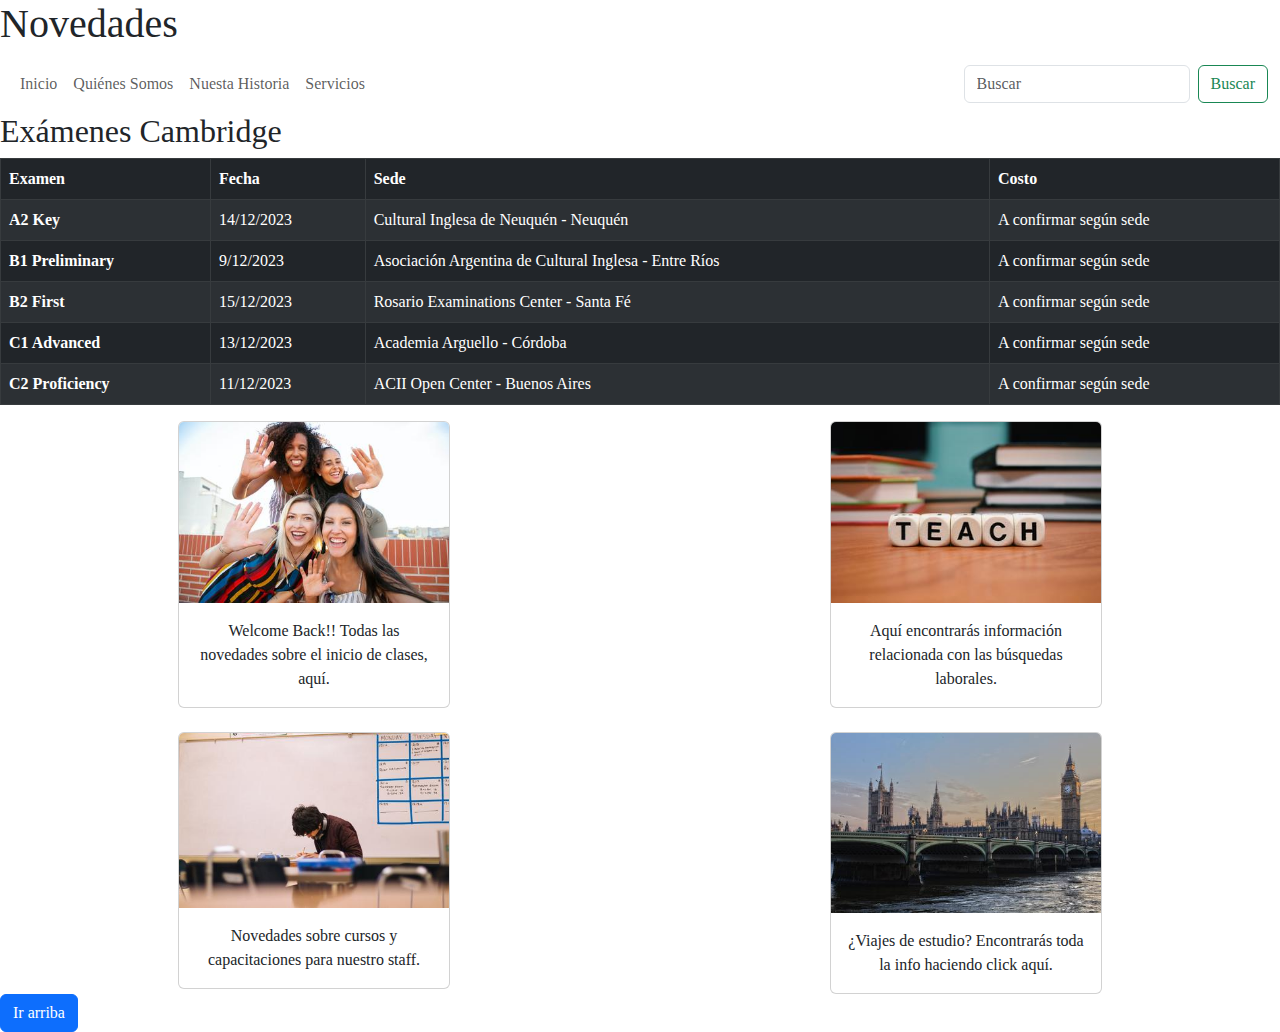
==== novedades.html @ 3f5acf0b "parte3fea" ====
<!DOCTYPE html>
<!DOCTYPE html>
<html lang="en">
<head>
    <meta charset="UTF-8">
    <meta http-equiv="X-UA-Compatible" content="IE=edge">
    <meta name="viewport" content="width=device-width, initial-scale=1.0">
    <link rel="stylesheet" href="./css/style.css">
    <link rel="shortcut icon" href="./assets/img/favicon.png">
    <title>S&R English</title>


    <head>
<body>
    <header>
        <h1 id="arriba">Novedades</h1>
        <nav class="navbar navbar-expand-lg">
          <div class="container-fluid">
            <div class="collapse navbar-collapse" id="navbarSupportedContent">
              <ul class="navbar-nav me-auto mb-2 mb-lg-0">
                <li class="nav-item">
                <a class="nav-link" href="./index.html">Inicio</a>
                </li>
                <li class="nav-item">
                <a class="nav-link" href="./quienessomos.html">Quiénes Somos</a>
                </li>
                <li class="nav-item">
                <a class="nav-link" href="./nuestrahistoria.html">Nuesta Historia</a>
                </li>
                <li class="nav-item">
                <a class="nav-link" href="./servicios.html">Servicios</a>
                </li>
              </ul>
              <form class="d-flex" role="search">
                <input class="form-control me-2" type="buscar" placeholder="Buscar" aria-label="Buscar">
                <button class="btn btn-outline-success" type="submit">Buscar</button>
              </form>
            </div>
          </div>
        </nav>
    </header>
<section>
    <h2>Exámenes Cambridge</h2>
    <table class="table table-responsive table-dark table-bordered table-striped">
        <thead>
          <tr>
            <th scope="col">Examen</th>
            <th scope="col">Fecha</th>
            <th scope="col">Sede</th>
            <th scope="col">Costo</th>
          </tr>
        </thead>
        <tbody>
          <tr>
            <th scope="row">A2 Key</th>
            <td>14/12/2023</td>
            <td>Cultural Inglesa de Neuquén - Neuquén</td>
            <td>A confirmar según sede</td>
          </tr>
          <tr>
            <th scope="row">B1 Preliminary</th>
            <td>9/12/2023</td>
            <td>Asociación Argentina de Cultural Inglesa - Entre Ríos</td>
            <td>A confirmar según sede</td>
          </tr>
          <tr>
            <th scope="row">B2 First</th>
            <td>15/12/2023</td>
            <td>Rosario Examinations Center - Santa Fé</td>
            <td>A confirmar según sede</td>
          </tr>
          <tr>
            <th scope="row">C1 Advanced</th>
            <td>13/12/2023</td>
            <td>Academia Arguello - Córdoba</td>
            <td>A confirmar según sede</td>
          </tr>
          <tr>
            <th scope="row">C2 Proficiency</th>
            <td>11/12/2023</td>
            <td>ACII Open Center - Buenos Aires</td>
            <td>A confirmar según sede</td>
          </tr>
        </tbody>
      </table>
</section>
<main>
    <div class="row row-cols-md-2 row-cols-md-1 g-4">
        <div class="col">
            <div class="card display: block mx-auto" style="width: 17rem;">
                <img src="./assets/img/img17.jpg" class="card-img-top" alt="chicas saludando">
                <div class="card-body text-center">
                <p class="card-text">Welcome Back!! Todas las novedades sobre el inicio de clases, aquí.</p>
                </div>
            </div>
        </div>
        <div class="col">
            <div class="card display: block mx-auto" style="width: 17rem;">
                <img src="./assets/img/img18.jpg" class="card-img-top" alt="chicas saludando">
                <div class="card-body text-center">
                <p class="card-text">Aquí encontrarás información relacionada con las búsquedas laborales.</p>
                </div>
            </div>
        </div>
        <div class="col">
            <div class="card display: block mx-auto" style="width: 17rem;">
                <img src="./assets/img/img19.jpg" class="card-img-top" alt="chicas saludando">
                <div class="card-body text-center">
                <p class="card-text">Novedades sobre cursos y capacitaciones para nuestro staff.</p>
                </div>
            </div>
        </div>
        <div class="col">
            <div class="card display: block mx-auto" style="width: 17rem;">
                <img src="./assets/img/img20.jpg" class="card-img-top" alt="chicas saludando">
                <div class="card-body text-center">
                <p class="card-text">¿Viajes de estudio? Encontrarás toda la info haciendo click aquí.</p>
                </div>
            </div>
        </div>
    </div>
</main>    
<footer>
    <a class="btn btn-primary text-center" href="#arriba" role="button">Ir arriba</a>
</footer>
</body>
</head>
</html>
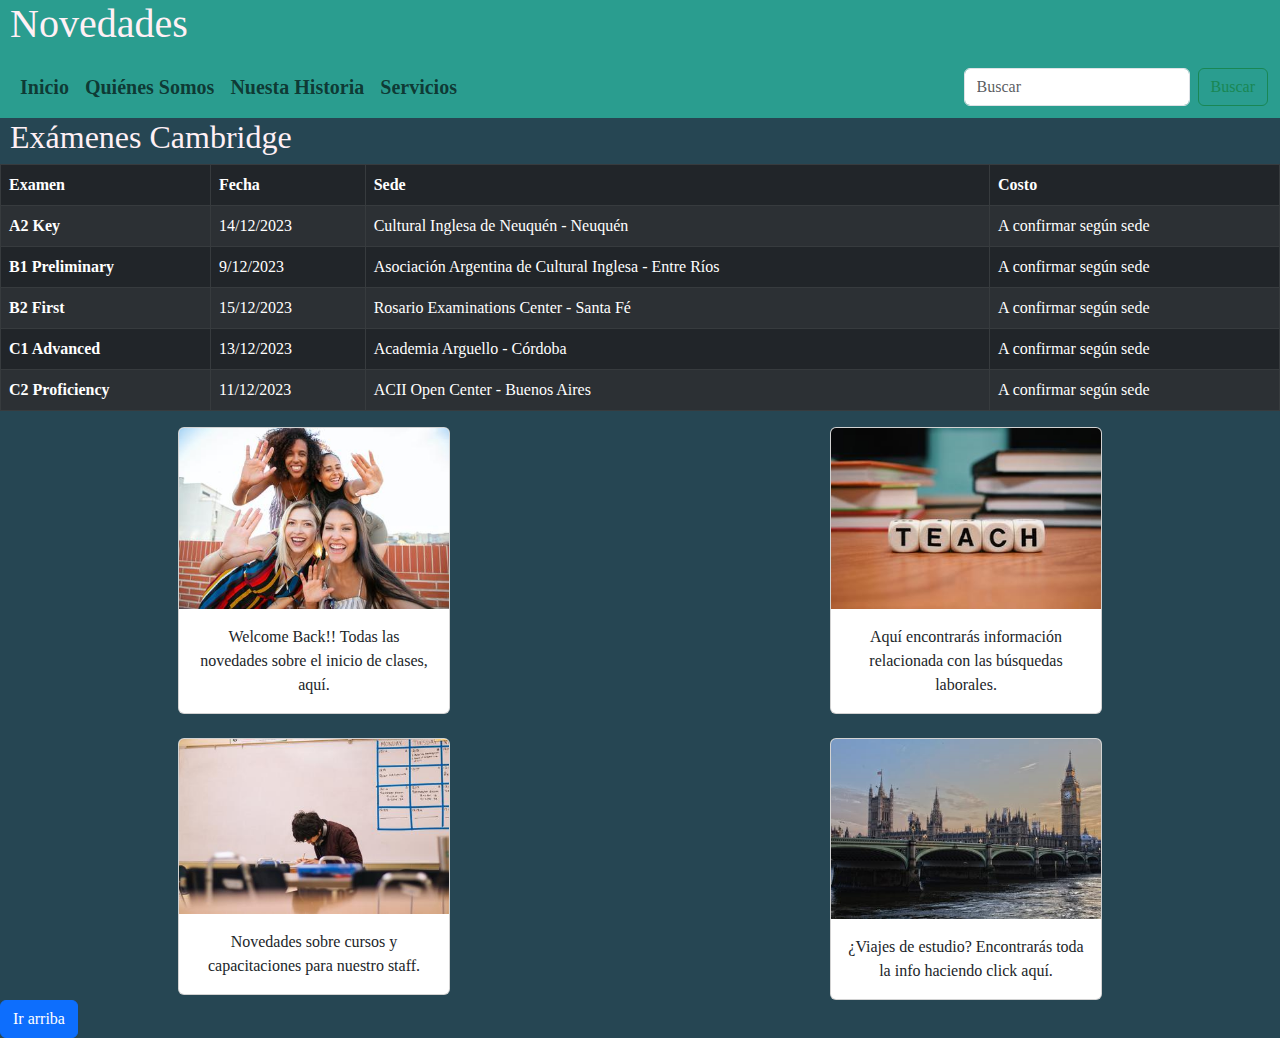
==== commit 766ef136: "version5" ====
--- a/novedades.html
+++ b/novedades.html
@@ -11,36 +11,40 @@
 
 
     <head>
-<body>
+<body class="bgrnd">
     <header>
-        <h1 id="arriba">Novedades</h1>
-        <nav class="navbar navbar-expand-lg">
-          <div class="container-fluid">
-            <div class="collapse navbar-collapse" id="navbarSupportedContent">
-              <ul class="navbar-nav me-auto mb-2 mb-lg-0">
-                <li class="nav-item">
-                <a class="nav-link" href="./index.html">Inicio</a>
-                </li>
-                <li class="nav-item">
-                <a class="nav-link" href="./quienessomos.html">Quiénes Somos</a>
-                </li>
-                <li class="nav-item">
-                <a class="nav-link" href="./nuestrahistoria.html">Nuesta Historia</a>
-                </li>
-                <li class="nav-item">
-                <a class="nav-link" href="./servicios.html">Servicios</a>
-                </li>
-              </ul>
-              <form class="d-flex" role="search">
-                <input class="form-control me-2" type="buscar" placeholder="Buscar" aria-label="Buscar">
-                <button class="btn btn-outline-success" type="submit">Buscar</button>
-              </form>
+        <h1 id="arriba" class="txtcolr">Novedades</h1>
+        <div class="container-fluid">
+          <div class="row">
+            <div class="col-12">
+              <nav class="navbar navbar-expand-lg">
+                <div class="collapse navbar-collapse" id="navbarSupportedContent">
+                  <ul class="navbar-nav me-auto mb-2 mb-lg-0">
+                    <li class="nav-item">
+                      <a class="nav-link" href="./index.html">Inicio</a>
+                    </li>
+                    <li class="nav-item">
+                      <a class="nav-link" href="./quienessomos.html">Quiénes Somos</a>
+                    </li>
+                    <li class="nav-item">
+                      <a class="nav-link" href="./nuestrahistoria.html">Nuesta Historia</a>
+                    </li>
+                    <li class="nav-item">
+                      <a class="nav-link" href="./servicios.html">Servicios</a>
+                    </li>
+                  </ul>
+                    <form class="d-flex" role="search">
+                      <input class="form-control me-2" type="buscar" placeholder="Buscar" aria-label="Buscar">
+                       <button class="btn btn-outline-success" type="submit">Buscar</button>
+                  </form>
+                </div>
+              </nav>
             </div>
           </div>
-        </nav>
-    </header>
+        </div>
+  </header>
 <section>
-    <h2>Exámenes Cambridge</h2>
+    <h2 class="txtcolr">Exámenes Cambridge</h2>
     <table class="table table-responsive table-dark table-bordered table-striped">
         <thead>
           <tr>
@@ -85,9 +89,9 @@
       </table>
 </section>
 <main>
-    <div class="row row-cols-md-2 row-cols-md-1 g-4">
+    <div class="row row-cols-md-2 row-cols-md-1 g-4" style="position:relative">
         <div class="col">
-            <div class="card display: block mx-auto" style="width: 17rem;">
+            <div class="card display: block mx-auto transicion1" style="width: 17rem;">
                 <img src="./assets/img/img17.jpg" class="card-img-top" alt="chicas saludando">
                 <div class="card-body text-center">
                 <p class="card-text">Welcome Back!! Todas las novedades sobre el inicio de clases, aquí.</p>
@@ -95,7 +99,7 @@
             </div>
         </div>
         <div class="col">
-            <div class="card display: block mx-auto" style="width: 17rem;">
+            <div class="card display: block mx-auto  transicion1" style="width: 17rem;">
                 <img src="./assets/img/img18.jpg" class="card-img-top" alt="chicas saludando">
                 <div class="card-body text-center">
                 <p class="card-text">Aquí encontrarás información relacionada con las búsquedas laborales.</p>
@@ -103,7 +107,7 @@
             </div>
         </div>
         <div class="col">
-            <div class="card display: block mx-auto" style="width: 17rem;">
+            <div class="card display: block mx-auto  transicion1" style="width: 17rem;">
                 <img src="./assets/img/img19.jpg" class="card-img-top" alt="chicas saludando">
                 <div class="card-body text-center">
                 <p class="card-text">Novedades sobre cursos y capacitaciones para nuestro staff.</p>
@@ -111,7 +115,7 @@
             </div>
         </div>
         <div class="col">
-            <div class="card display: block mx-auto" style="width: 17rem;">
+            <div class="card display: block mx-auto  transicion1" style="width: 17rem;">
                 <img src="./assets/img/img20.jpg" class="card-img-top" alt="chicas saludando">
                 <div class="card-body text-center">
                 <p class="card-text">¿Viajes de estudio? Encontrarás toda la info haciendo click aquí.</p>
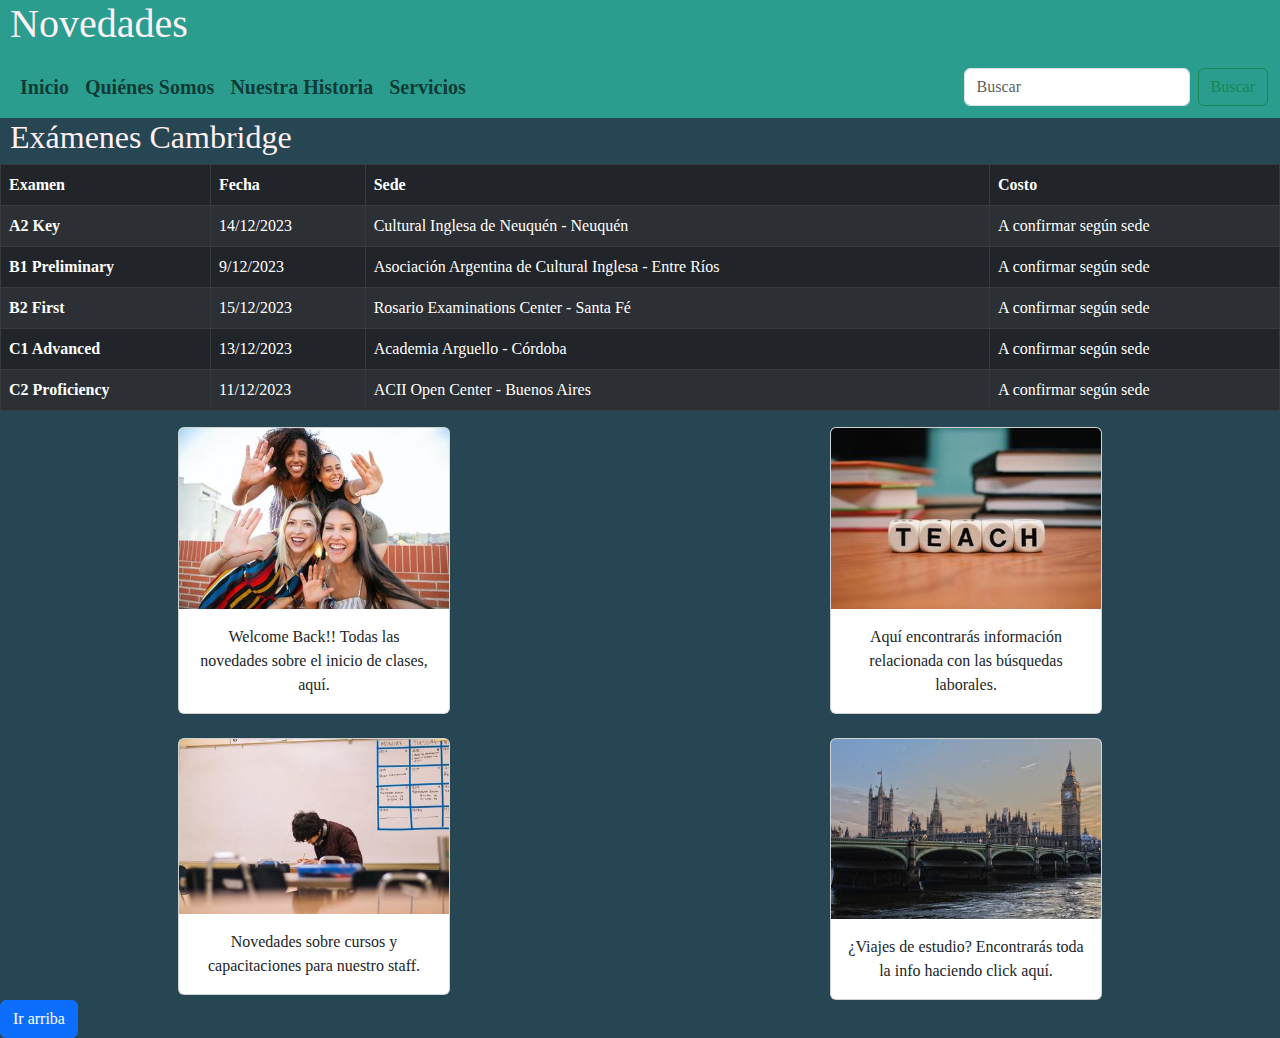
==== commit cee5b53b: "versionfinal" ====
--- a/novedades.html
+++ b/novedades.html
@@ -1,4 +1,3 @@
-<!DOCTYPE html>
 <!DOCTYPE html>
 <html lang="en">
 <head>
@@ -10,8 +9,8 @@
     <title>S&R English</title>
 
 
-    <head>
-<body class="bgrnd">
+<head>
+<body class="fondo"> 
     <header>
         <h1 id="arriba" class="txtcolr">Novedades</h1>
         <div class="container-fluid">
@@ -27,7 +26,7 @@
                       <a class="nav-link" href="./quienessomos.html">Quiénes Somos</a>
                     </li>
                     <li class="nav-item">
-                      <a class="nav-link" href="./nuestrahistoria.html">Nuesta Historia</a>
+                      <a class="nav-link" href="./nuestrahistoria.html">Nuestra Historia</a>
                     </li>
                     <li class="nav-item">
                       <a class="nav-link" href="./servicios.html">Servicios</a>
